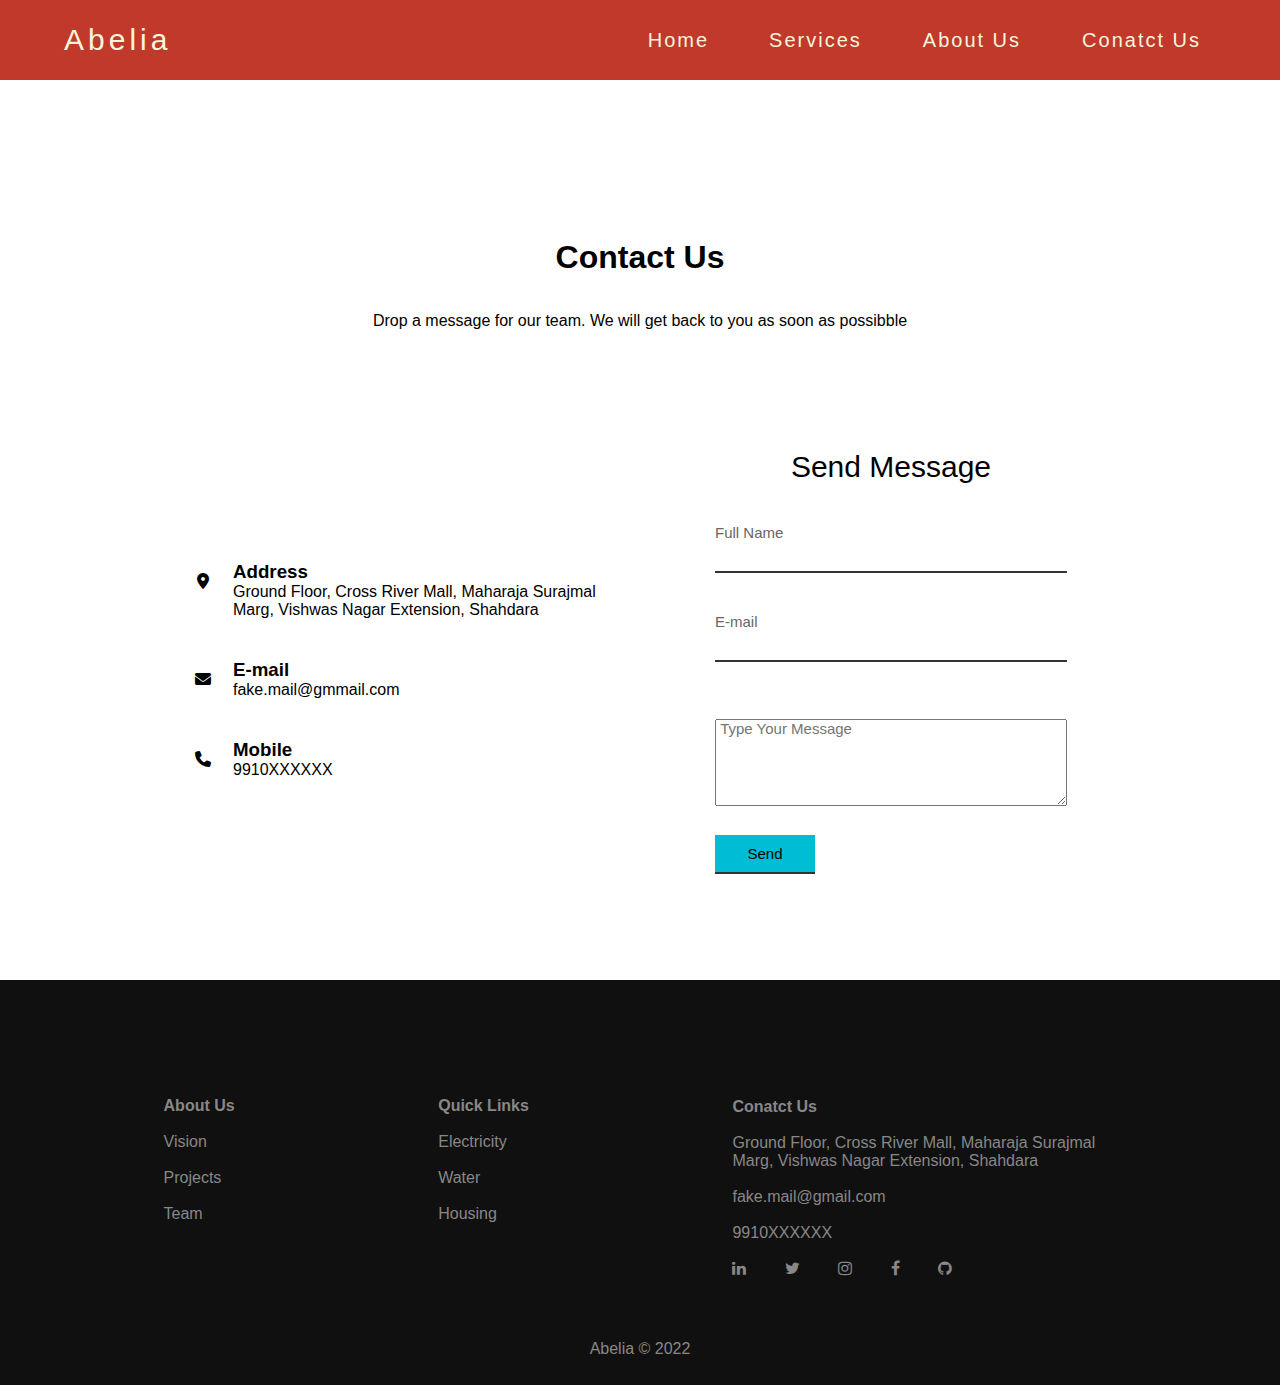
==== contact-us.html @ 7536b6a1 "modify code" ====
<!DOCTYPE html>
<html lang="en">
<head>
    <meta charset="UTF-8">
    <meta http-equiv="X-UA-Compatible" content="IE=edge">
    <meta name="viewport" content="width=device-width, initial-scale=1.0">
    <title>Contact Us</title>
    <link rel="stylesheet" href="style-contact.css">
    <link rel="stylesheet" href="https://cdnjs.cloudflare.com/ajax/libs/font-awesome/6.2.0/css/all.min.css"/>
   <link rel="stylesheet" href="https://cdnjs.cloudflare.com/ajax/libs/font-awesome/4.7.0/css/font-awesome.min.css">
   <link rel="stylesheet" href="stylesheet" href="https://cdnjs.cloudflare.com/ajax/libs/font-awesome/5.15.1/css/all.min.css">
   
</head>
<body>
    <div class="box-area">

    <!--header-->
        <header>
            <div class="menu_bar">
                <p class="logo"><a href="index.html">Abelia</a></p>

                <ul>
                    <li><a href="index.html">Home</a></li>
                    <li><a href="">Services<i class="
                        fas fs-caret-down"></i></a>
                        <div class="dropdown_menu">
                            <ul>
                                <li><a href="electricity.html">Electricity</a></li>
                                <li><a href="water.html">Water</a></li>
                                <li><a href="#">Housing</a></li>
                        </ul>
                    </div> 
                </li>
                <li><a href="#">About Us<i class="fas fs-caret-down"></i></a>
                    <div class="dropdown_menu2">
                    <ul>
                        <li><a href="#">Vison</a></li>
                        <li><a href="projects.html">Projects</a></li>
                        <li><a href="team.html">Team</a></li>
                    </ul>
                    </div>
                </li>
                <li><a href="contact-us.html">Conatct Us</a></li>
            </ul>
        </div>
        </header>
        <!--Main Area-->
        <!--Contact us text-->
        <section class="contact">
            <div class="content">
                <h1>Contact Us</h1>
                <p>Drop a message for our team. We will get back to you as soon as possibble</p>
            </div>
            <div class="container">
                <div class="contactinfo">
                    <!--address info-->
                    <div class="box">
                        <div class="icon"><i class="fa-sharp fa-solid fa-location-dot"></i></div>
                        <div class="text">
                            <h3><strong>Address</strong></h3>
                            <p class="address">Ground Floor, Cross River Mall, Maharaja Surajmal Marg, Vishwas Nagar Extension, Shahdara</p>
                        </div>
                    </div>
                    <div class="box">
                        <div class="icon"><i class="fa-sharp fa-solid fa-envelope"></i></div>
                        <div class="text">
                            <h3><strong>E-mail</strong></h3>
                            <p>fake.mail@gmmail.com</p>
                        </div>
                    </div>
                    <div class="box">
                        <div class="icon"><i class="fa-sharp fa-solid fa-phone"></i></div>
                        <div class="text">
                            <h3><strong>Mobile</strong></h3>
                            <p>9910XXXXXX</p>
                        </div>
                    </div>
                </div>
                <!--Conatct form-->
                <div class="contact-form">
                    <form>
                        <h2>Send Message</h2>
                        <div class="input-box">
                            <input type="text" name="" required="required">
                               <span>Full Name</span>   
                        </div>
                        <div class="input-box">
                            <input type="text" name=""
                            required="required">         
                            <span>E-mail</span>   
                        </div>
                        <div class="input-box">
                            <textarea id="message" placeholder=" Type Your Message" cols="20" rows="5"></textarea>    
                        </div>
                        <div class="input-box">
                            <input type="submit" name="" value="Send"> 
                        </div>
                    </form>
                </div>
            </div>
        </section>
        <!--Footer-->
        <footer>
            <div class="footer">
                <div class="about-us">
                    <h4>About Us</h4>
                    <a href="">Vision</a>
                    <a href="projects.html">Projects</a>
                    <a href="team.html">Team</a>
                </div>
                <div class="quick-link">
                    <h4>Quick Links</h4>
                    <a href="electricity.html">Electricity</a>
                    <a href="water.html ">Water</a>
                   <a href="housing.html">Housing</a>
                </div>
                <div class="contact-us">
                    <h4>Conatct Us</h4>
                    <a href="#">Ground Floor, Cross River Mall, Maharaja Surajmal Marg, Vishwas Nagar Extension, Shahdara</a>
                    <a href="# ">fake.mail@gmail.com</a>
                   <a href="#">9910XXXXXX</a>
                   <div class="sm-icons">
                    <a href="#" class="fa fa-linkedin"></a>  
                    <a href="#" class="fa fa-twitter"></a>  
                    <a href="#" class="fa fa-instagram"></a>  
                    <a href="#" class="fa fa-facebook"></a>
                    <a href="#" class='fa fa-github'></a>  
                </div>
                </div>
            </div>
            <div class="copyright">
                <p>Abelia © 2022 </p>
                </div>
        </footer>
    </div>

</body>
</html>
---- style-contact.css ----
*{
    margin:0;
    padding: 0;
    box-sizing: border-box;
}

body{
    font-family: sans-serif;
}
.menu_bar{
    background-color: #c0392b;
    height: 80px;
    width: 100%;
    display: flex;
    justify-content: space-between;
    align-items: center;
    padding: 0 5%;
}/*
.logo{
    font-size: 30px;
    font-family: 'Segoe UI', Tahoma, Geneva, Verdana, sans-serif;
    color: beige;
    letter-spacing: 4px;
}*/
.logo a{
    font-size: 30px;
    font-family: 'Segoe UI', Tahoma, Geneva, Verdana, sans-serif;
    color: beige;
    letter-spacing: 4px;
    text-decoration: none;
}
.menu_bar ul{
    list-style: none;
    display: flex;
    justify-content: space-between;
    align-items: center;
    gap: 30px;
}
.menu_bar ul li{
    padding: 5px 15px;
    position: relative;
}
.menu_bar ul li a{
    text-decoration: none;
    font-family: 'Trebuchet MS', 'Lucida Sans Unicode', 'Lucida Grande', 'Lucida Sans', Arial, sans-serif;
    letter-spacing: 2px;
    font-size: 20px;
    color: beige;
    transition:all 0.2s ;
}
.menu_bar ul li a:hover{
    color: black;
}
.fas{
    
}
.fs-caret-down{
    height: 2px;
    width: 1px;
    color: rgb(255, 255, 255);
    
}

.dropdown_menu{
    display: none;
}
.menu_bar ul li:hover .dropdown_menu{
    display: block;
    position: absolute;
    left: 0;
    background-color: #c0392b;
}
.menu_bar ul li:hover .dropdown_menu ul{
    display: block;
    margin: 10px;
}
.menu_bar ul li:hover .dropdown_menu ul li{
    width: 150px;
    padding: 10px;
}
.dropdown_menu2{
    display: none;
}
.menu_bar ul li:hover .dropdown_menu2{
    display: block;
    position: absolute;
    left: 0;
    background-color: #c0392b;
}
.menu_bar ul li:hover .dropdown_menu2 ul{
    display: block;
    margin: 10px;
}
.menu_bar ul li:hover .dropdown_menu2 ul li{
    width: 150px;
    padding: 10px;
}
/* Text */
.contact{
    position: relative;
    min-height: 100vh;
    padding: 20px 100px;
    display: flex;
    justify-content: center;
    align-items: center;
    flex-direction: column;
    background: url();
    background-size:cover ;
    background-position: center;
}
.content{
    max-width: 800px;
    text-align: center;
}
.contact  .content h1 {
    margin: 12vh 0 4vh;
    font-weight: 600;
    color: black;
}
.container{
    width: 100%;
    display: flex;
    justify-content: center; 
    align-items: center;
    margin-top:80px ;
    gap: 70px;
}
.container .contactinfo{
    width: 40%;
    display: flex;
    flex-direction: column;
}
.container .contactinfo .box{
    position: relative;
    padding: 20px 0;
    display: flex;
}
.container .contactinfo .box .icon{
    min-width: 60px;
    height: 40px;
    display: flex;
    justify-content: center;
    align-items: center;
}
.container .contactinfo .box .icon .text{
    display: flex;
    margin-left: 20px;
    font-size: 16px;
    flex-direction: column;
    font-weight: 300;
}
h3 {
    font-weight: 500;
    color:rgb(0, 0, 0);
}
.contact-form{
    width: 40%;
   padding: 40px; 
    /*background-color: aqua;*/
}
.contact-form h2{
    font-size:30px ;
    color: black;
    font-weight: 500;
    margin-bottom: 25px;
    text-align: center;
}
.contact-form .input-box{
    position: relative;
    width: 100%;
    margin-top: 10px;
}
.contact-form .input-box input {
    width: 100%;
    padding: 20px 0 10px;
    font-size: 15px;
    margin: 15px 0;
    border: none;
    border-bottom: 2px solid #333;
    outline: none;
}
.contact-form .input-box input #message {
    width: 100%;
    padding:20px 0 10px;
    font-size: 18px;
    margin: 15px 0;
    border: none;
    border-bottom: 1px solid #333;
    outline: none;
    resize: vertical;
}
.contact-form .input-box span{
    position: absolute;
    left: 0;
    padding:5px 0;
    font-size: 15px;
    margin: 10px 0;
    pointer-events: none;
    transition: 0.5%;
    color: #666 ;
}
.contact-form .input-box input:hover ~ span,.contact-form .input-box input:valid ~ span,
.contact-form .input-box textarea:hover ~ span,.contact-form .input-box textarea:hover ~ span{
    color: #db8371;
    font-size: 12px;
    transform: translateY(-20px);
}
.contact-form .input-box input[type="submit"]{
    width: 100px;
    background:#00bcd4;
    color: rgb(0, 0, 0);
    cursor: pointer;
    padding: 10px;
    font-size: 15px ;
}
input, textarea {
    width: 100%;
    margin-top: 2rem;
    font-family: 'Poppins', sans-serif;
    font-size: 15px;
}
/* Footer*/
footer{
    height: 45vh;
    background-color: rgb(16, 16, 16);
}
.footer{
    background-color: rgb(16, 16, 16);
    display: flex;
    flex-direction: row;
    gap: 40px;
    justify-content: space-evenly;
    align-items: center;
    height: 40vh;
    
}
.footer h4{
    display: flex;
    align-items: center;
    justify-items: flex-start;
}
.footer .about-us{
    display: flex;
    flex-direction: column;
    justify-content: center;
    gap: 2vh;
    
}
.footer .about-us h4{
    color: rgb(137, 135, 135);
}
.footer .about-us a{
    text-decoration: none;
    color: rgb(137, 135, 135);
}
.footer .about-us a:hover{
    color: white;
}
.footer .quick-link{
    display: flex;
    flex-direction: column;
    justify-content: center;
    gap: 2vh;
    
}
.footer .quick-link h4{
    color: rgb(137, 135, 135);
}
.footer .quick-link a{
    text-decoration: none;
    color: rgb(137, 135, 135);
}
.footer .quick-link a:hover{
    color: white;
}
.footer .contact-us{
    display: flex;
    flex-direction: column;
    justify-content: center;
    gap: 2vh;
    max-width: 30vw;
}
.footer .contact-us h4{
    color: rgb(137, 135, 135);
    padding-top: 6vh;
    
}
.footer .contact-us a{
    text-decoration: none;
    color: rgb(137, 135, 135);
}
.footer .contact-us a:hover{
    color: white;
}
.footer .sm-icons{
    display: flex;
    flex-direction: row;
    gap: 3vw;

}
.copyright{
    display: flex;
    justify-content: center;
    flex-direction: row;
}
.copyright p{
    color: rgb(137, 135, 135);
}
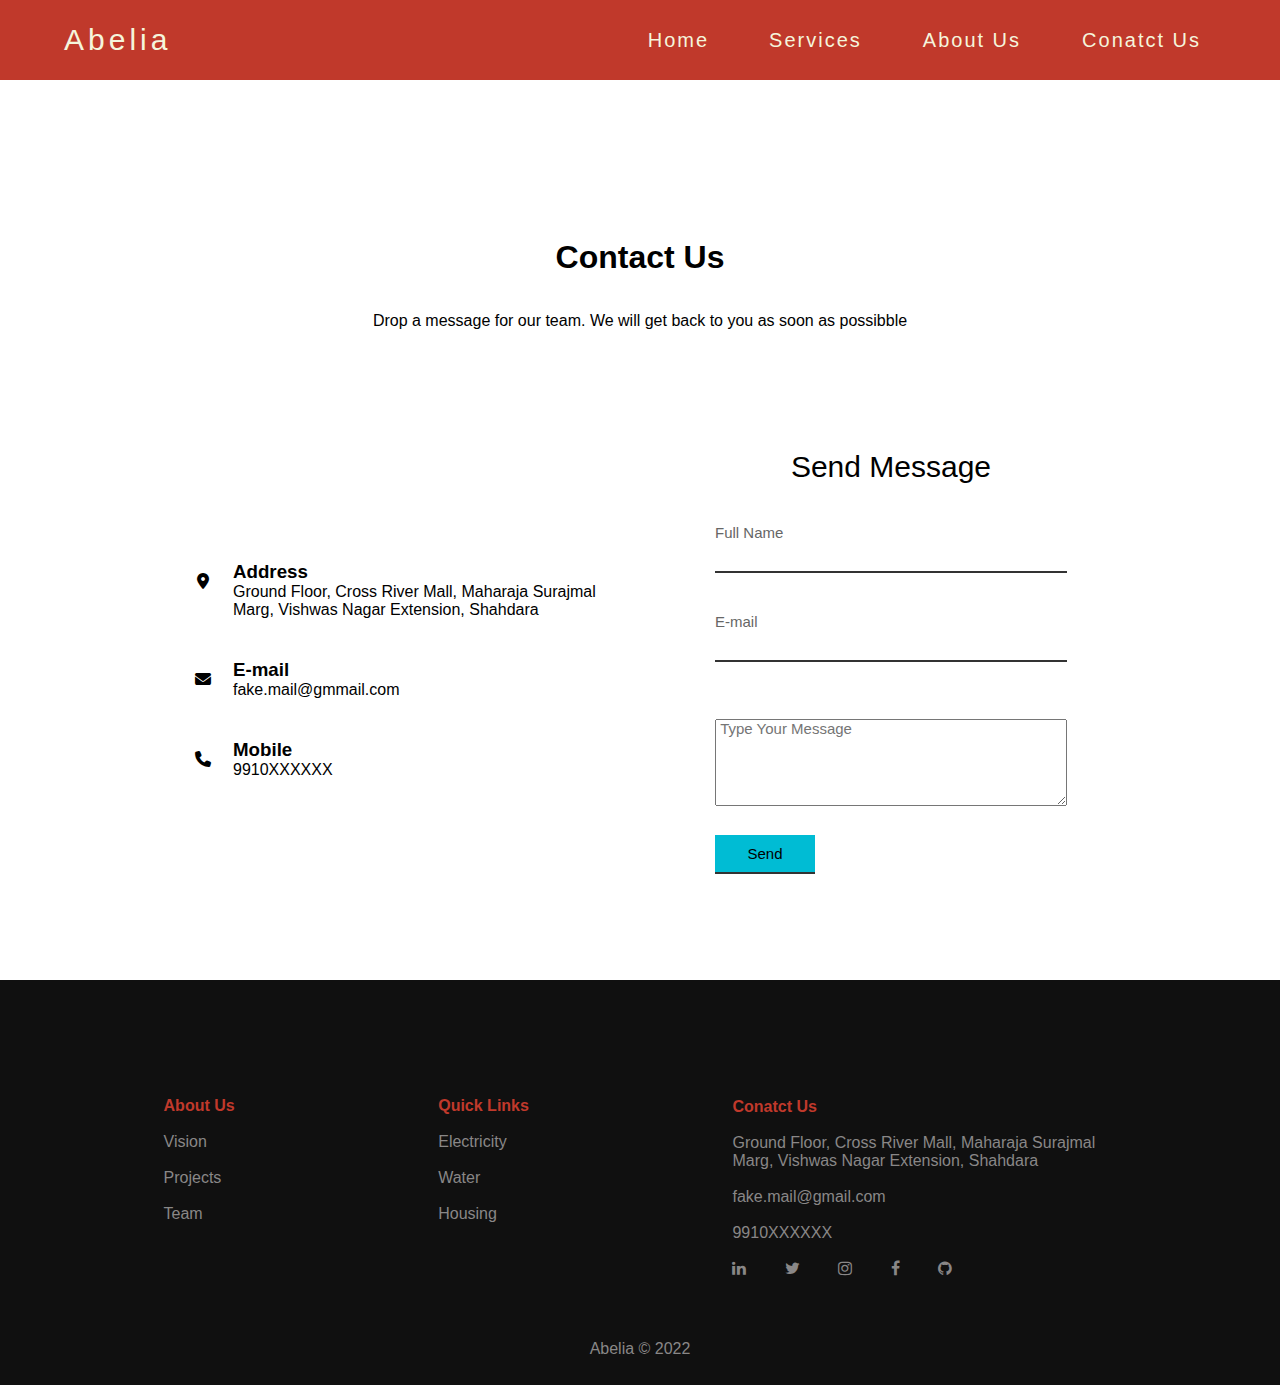
==== commit 4161ac7a: "modified" ====
--- a/contact-us.html
+++ b/contact-us.html
@@ -85,7 +85,7 @@
                                <span>Full Name</span>   
                         </div>
                         <div class="input-box">
-                            <input type="text" name=""
+                            <input type="email" name=""
                             required="required">         
                             <span>E-mail</span>   
                         </div>
--- a/style-contact.css
+++ b/style-contact.css
@@ -46,7 +46,7 @@
     letter-spacing: 2px;
     font-size: 20px;
     color: beige;
-    transition:all 0.2s ;
+   
 }
 .menu_bar ul li a:hover{
     color: black;
@@ -238,16 +238,13 @@
     display: flex;
     align-items: center;
     justify-items: flex-start;
+    color: #c0392b;
 }
 .footer .about-us{
     display: flex;
     flex-direction: column;
     justify-content: center;
-    gap: 2vh;
-    
-}
-.footer .about-us h4{
-    color: rgb(137, 135, 135);
+    gap: 2vh;   
 }
 .footer .about-us a{
     text-decoration: none;
@@ -260,11 +257,7 @@
     display: flex;
     flex-direction: column;
     justify-content: center;
-    gap: 2vh;
-    
-}
-.footer .quick-link h4{
-    color: rgb(137, 135, 135);
+    gap: 2vh;   
 }
 .footer .quick-link a{
     text-decoration: none;
@@ -281,9 +274,7 @@
     max-width: 30vw;
 }
 .footer .contact-us h4{
-    color: rgb(137, 135, 135);
-    padding-top: 6vh;
-    
+    padding-top: 6vh; 
 }
 .footer .contact-us a{
     text-decoration: none;
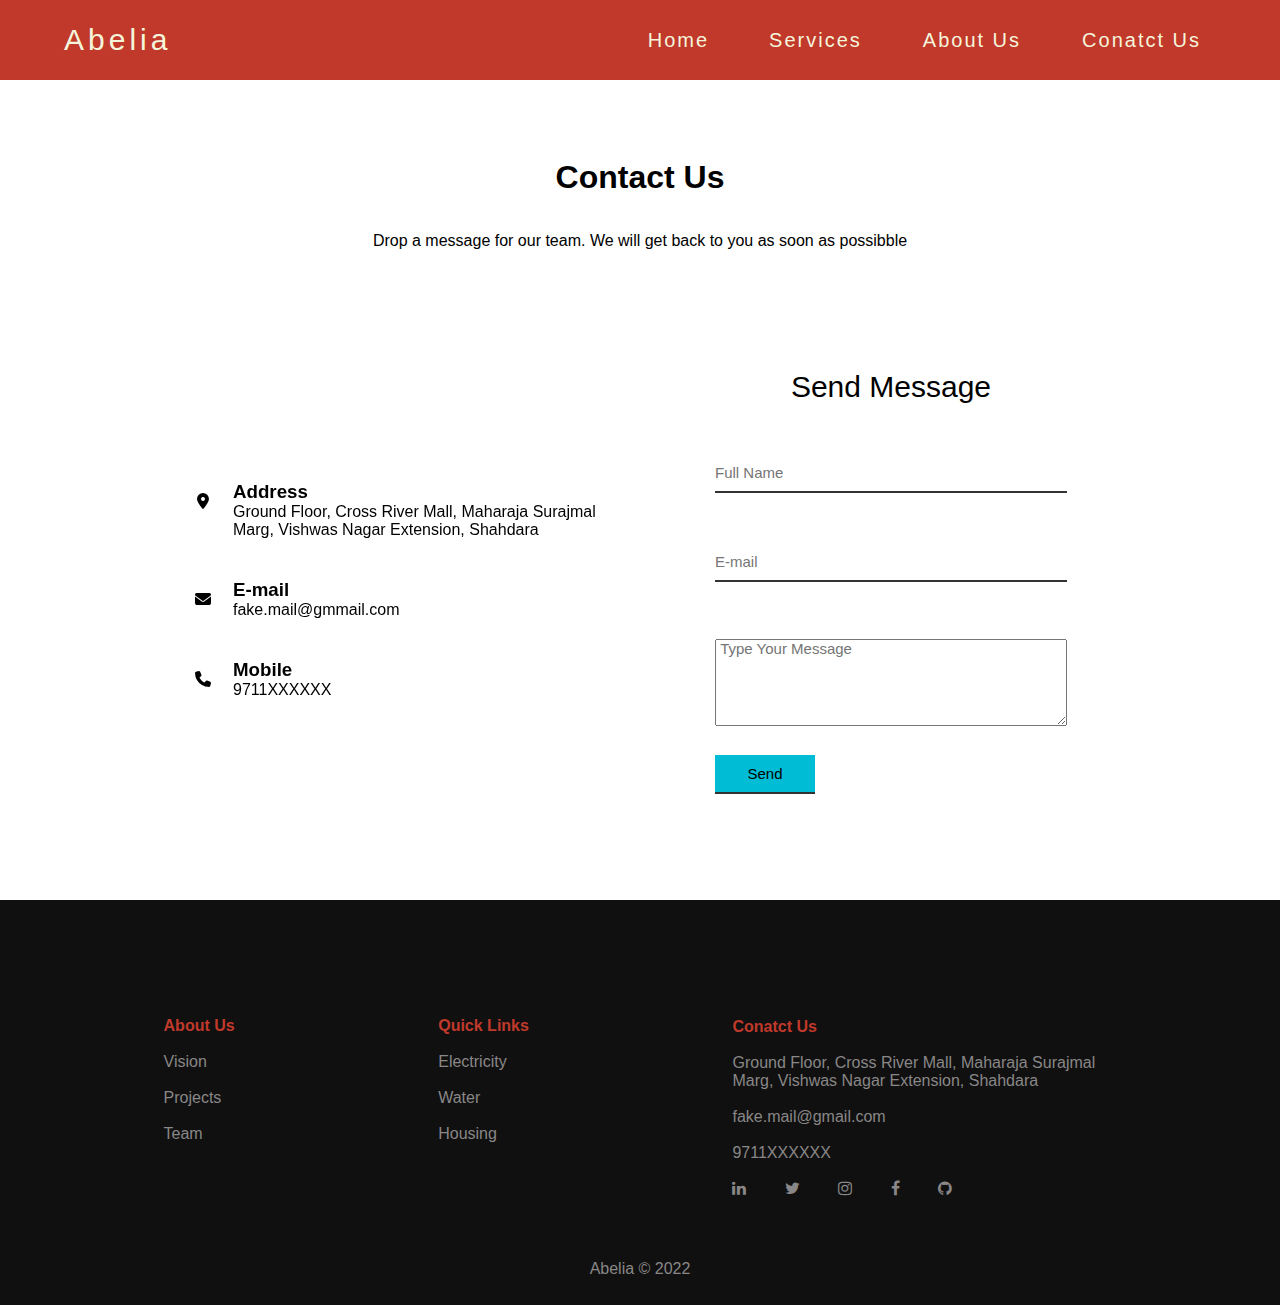
==== commit e23cdfd3: "Modified" ====
--- a/contact-us.html
+++ b/contact-us.html
@@ -13,36 +13,36 @@
 </head>
 <body>
     <div class="box-area">
-
     <!--header-->
         <header>
             <div class="menu_bar">
                 <p class="logo"><a href="index.html">Abelia</a></p>
-
-                <ul>
-                    <li><a href="index.html">Home</a></li>
-                    <li><a href="">Services<i class="
-                        fas fs-caret-down"></i></a>
-                        <div class="dropdown_menu">
-                            <ul>
-                                <li><a href="electricity.html">Electricity</a></li>
-                                <li><a href="water.html">Water</a></li>
-                                <li><a href="#">Housing</a></li>
-                        </ul>
-                    </div> 
-                </li>
-                <li><a href="#">About Us<i class="fas fs-caret-down"></i></a>
-                    <div class="dropdown_menu2">
+                <nav>
                     <ul>
-                        <li><a href="#">Vison</a></li>
-                        <li><a href="projects.html">Projects</a></li>
-                        <li><a href="team.html">Team</a></li>
+                        <li><a href="index.html">Home</a></li>
+                        <li><a href="">Services<i class="
+                            fas fs-caret-down"></i></a>
+                            <div class="dropdown_menu">
+                                <ul>
+                                    <li><a href="electricity.html">Electricity</a></li>
+                                    <li><a href="water.html">Water</a></li>
+                                    <li><a href="housing.html">Housing</a></li>
+                                </ul>
+                            </div> 
+                        </li>
+                        <li><a href="#">About Us<i class="fas fs-caret-down"></i></a>
+                            <div class="dropdown_menu2">
+                                <ul>
+                                    <li><a href="#">Vison</a></li>
+                                    <li><a href="projects.html">Projects</a></li>
+                                    <li><a href="team.html">Team</a></li>
+                                </ul>
+                            </div>
+                        </li>
+                        <li><a href="contact-us.html">Conatct Us</a></li>
                     </ul>
-                    </div>
-                </li>
-                <li><a href="contact-us.html">Conatct Us</a></li>
-            </ul>
-        </div>
+                </nav>
+            </div>
         </header>
         <!--Main Area-->
         <!--Contact us text-->
@@ -72,7 +72,7 @@
                         <div class="icon"><i class="fa-sharp fa-solid fa-phone"></i></div>
                         <div class="text">
                             <h3><strong>Mobile</strong></h3>
-                            <p>9910XXXXXX</p>
+                            <p>9711XXXXXX</p>
                         </div>
                     </div>
                 </div>
@@ -80,14 +80,13 @@
                 <div class="contact-form">
                     <form>
                         <h2>Send Message</h2>
-                        <div class="input-box">
-                            <input type="text" name="" required="required">
-                               <span>Full Name</span>   
+                        <div class="input-box">   
+                            <input type="text" name="Name" required="required" placeholder="Full Name">
                         </div>
                         <div class="input-box">
-                            <input type="email" name=""
-                            required="required">         
-                            <span>E-mail</span>   
+                            <input type="email" name="Email"
+                            required="required" placeholder="E-mail">         
+                             
                         </div>
                         <div class="input-box">
                             <textarea id="message" placeholder=" Type Your Message" cols="20" rows="5"></textarea>    
@@ -118,7 +117,7 @@
                     <h4>Conatct Us</h4>
                     <a href="#">Ground Floor, Cross River Mall, Maharaja Surajmal Marg, Vishwas Nagar Extension, Shahdara</a>
                     <a href="# ">fake.mail@gmail.com</a>
-                   <a href="#">9910XXXXXX</a>
+                   <a href="#">9711XXXXXX</a>
                    <div class="sm-icons">
                     <a href="#" class="fa fa-linkedin"></a>  
                     <a href="#" class="fa fa-twitter"></a>  
--- a/style-contact.css
+++ b/style-contact.css
@@ -8,6 +8,7 @@
     font-family: sans-serif;
 }
 .menu_bar{
+    position: fixed;
     background-color: #c0392b;
     height: 80px;
     width: 100%;
@@ -15,13 +16,7 @@
     justify-content: space-between;
     align-items: center;
     padding: 0 5%;
-}/*
-.logo{
-    font-size: 30px;
-    font-family: 'Segoe UI', Tahoma, Geneva, Verdana, sans-serif;
-    color: beige;
-    letter-spacing: 4px;
-}*/
+}
 .logo a{
     font-size: 30px;
     font-family: 'Segoe UI', Tahoma, Geneva, Verdana, sans-serif;
@@ -51,16 +46,11 @@
 .menu_bar ul li a:hover{
     color: black;
 }
-.fas{
-    
-}
 .fs-caret-down{
     height: 2px;
     width: 1px;
     color: rgb(255, 255, 255);
-    
-}
-
+}
 .dropdown_menu{
     display: none;
 }
@@ -97,7 +87,7 @@
 }
 /* Text */
 .contact{
-    position: relative;
+    position: static;
     min-height: 100vh;
     padding: 20px 100px;
     display: flex;
@@ -155,8 +145,12 @@
 }
 .contact-form{
     width: 40%;
-   padding: 40px; 
+    padding: 40px; 
+    
     /*background-color: aqua;*/
+}
+form{
+    position: static;
 }
 .contact-form h2{
     font-size:30px ;
@@ -166,7 +160,7 @@
     text-align: center;
 }
 .contact-form .input-box{
-    position: relative;
+    position: static;
     width: 100%;
     margin-top: 10px;
 }
@@ -189,8 +183,7 @@
     outline: none;
     resize: vertical;
 }
-.contact-form .input-box span{
-    position: absolute;
+.contact-form  span .input-box span{
     left: 0;
     padding:5px 0;
     font-size: 15px;
@@ -199,7 +192,7 @@
     transition: 0.5%;
     color: #666 ;
 }
-.contact-form .input-box input:hover ~ span,.contact-form .input-box input:valid ~ span,
+.contact-form  .input-box  span ~ input:hover ,.contact-form .input-box span ~ input:valid  ,
 .contact-form .input-box textarea:hover ~ span,.contact-form .input-box textarea:hover ~ span{
     color: #db8371;
     font-size: 12px;
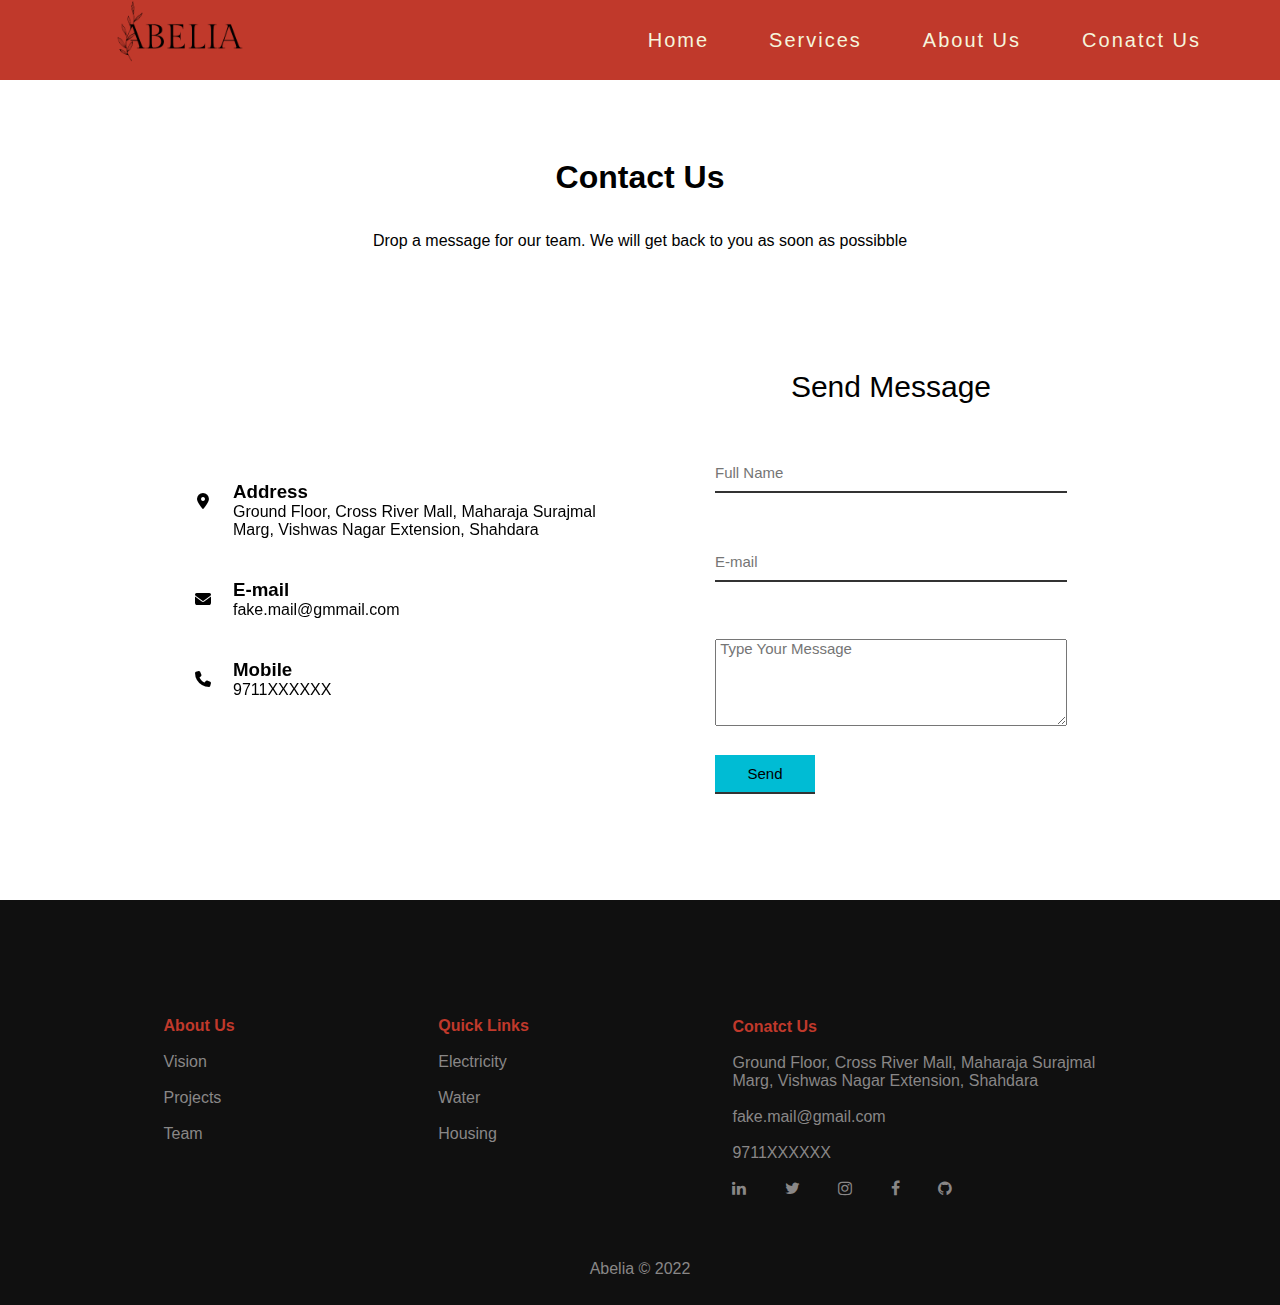
==== commit 5c78a923: "Modified" ====
--- a/contact-us.html
+++ b/contact-us.html
@@ -16,7 +16,7 @@
     <!--header-->
         <header>
             <div class="menu_bar">
-                <p class="logo"><a href="index.html">Abelia</a></p>
+                <a href="index.html"><img src="image/abelia.png" alt="logo" class="logo"></a>
                 <nav>
                     <ul>
                         <li><a href="index.html">Home</a></li>
--- a/style-contact.css
+++ b/style-contact.css
@@ -16,6 +16,9 @@
     justify-content: space-between;
     align-items: center;
     padding: 0 5%;
+}
+.logo{
+    width: 200px;
 }
 .logo a{
     font-size: 30px;
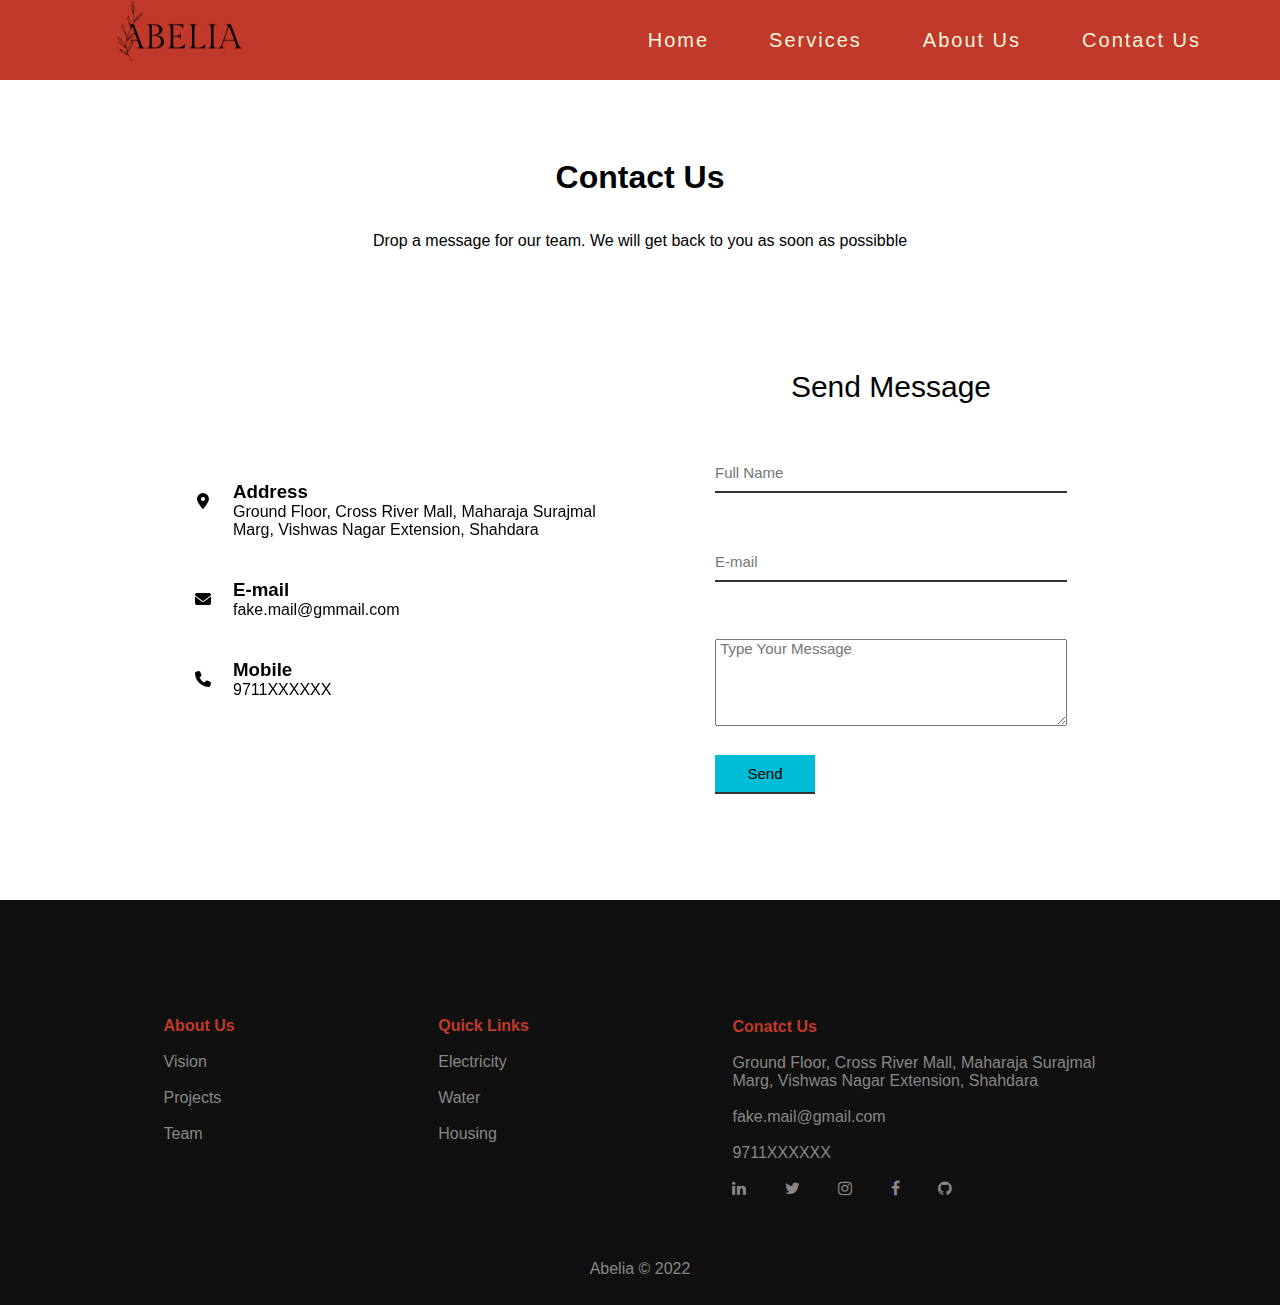
==== commit dfad36f9: "Modefied" ====
--- a/contact-us.html
+++ b/contact-us.html
@@ -39,7 +39,7 @@
                                 </ul>
                             </div>
                         </li>
-                        <li><a href="contact-us.html">Conatct Us</a></li>
+                        <li><a href="contact-us.html">Contact Us</a></li>
                     </ul>
                 </nav>
             </div>
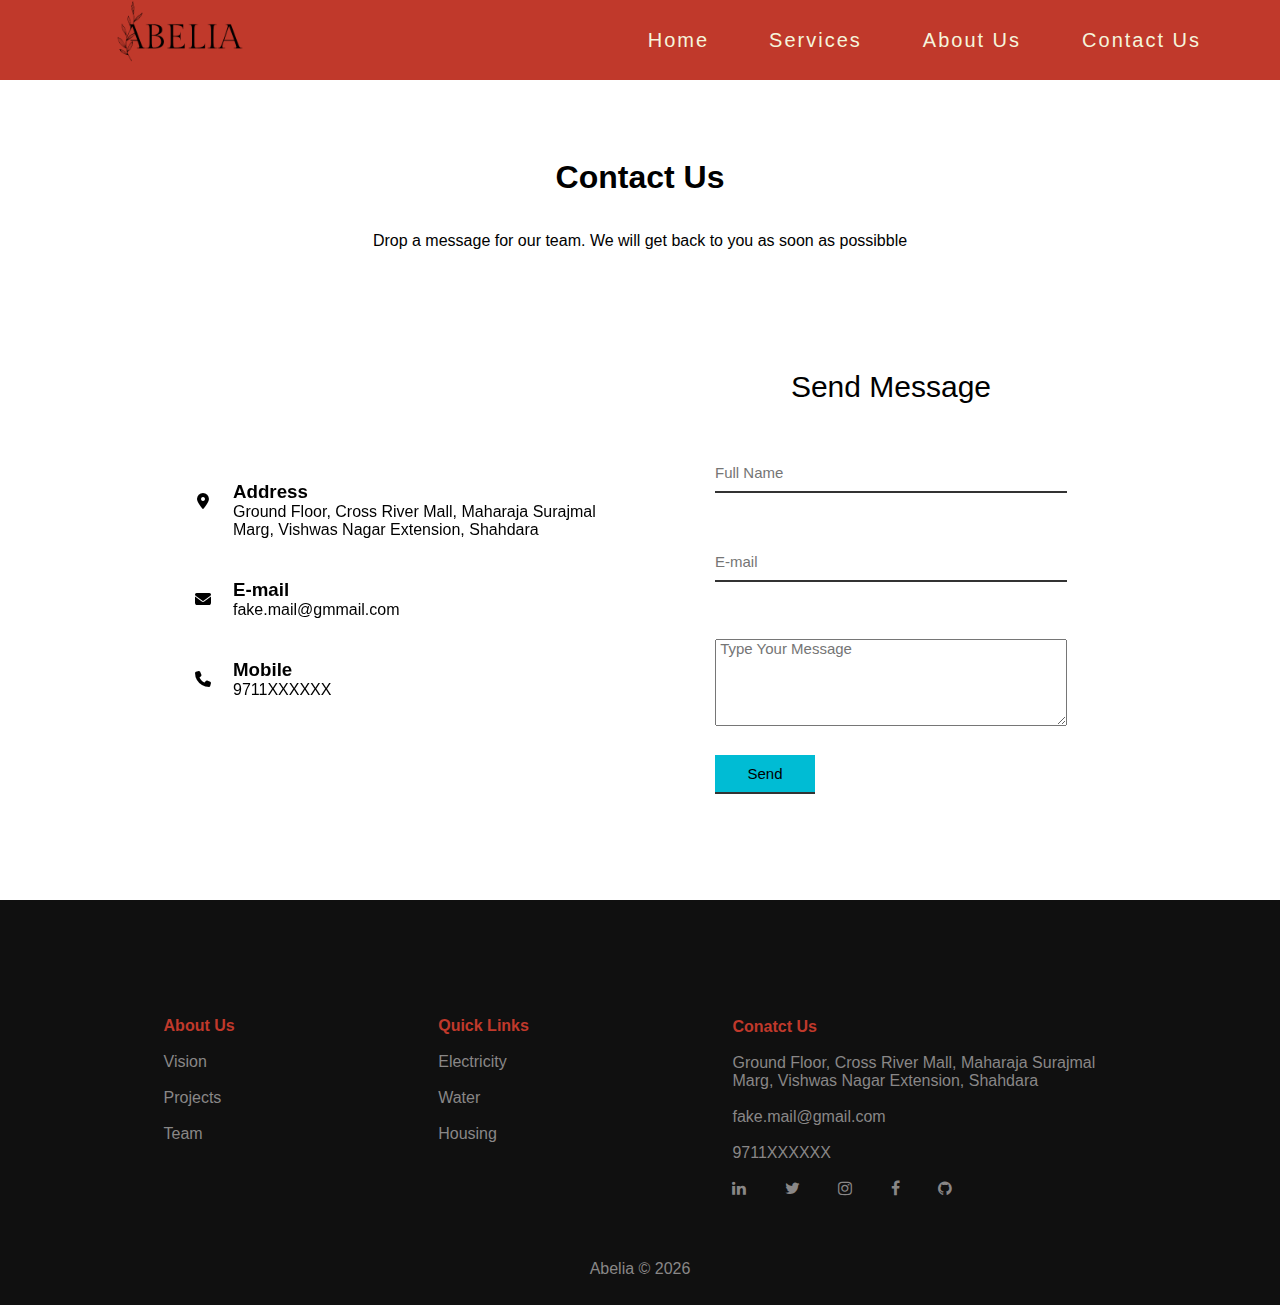
==== commit f09fb7fb: "modified" ====
--- a/contact-us.html
+++ b/contact-us.html
@@ -33,7 +33,7 @@
                         <li><a href="#">About Us<i class="fas fs-caret-down"></i></a>
                             <div class="dropdown_menu2">
                                 <ul>
-                                    <li><a href="#">Vison</a></li>
+                                    <li><a href="#">Vision</a></li>
                                     <li><a href="projects.html">Projects</a></li>
                                     <li><a href="team.html">Team</a></li>
                                 </ul>
@@ -128,10 +128,11 @@
                 </div>
             </div>
             <div class="copyright">
-                <p>Abelia © 2022 </p>
-                </div>
+                <p>Abelia © <span class="year">2022</span>  </p>
+            </div>
         </footer>
     </div>
-
+    
+    <script defer src="script.js"></script>
 </body>
 </html>